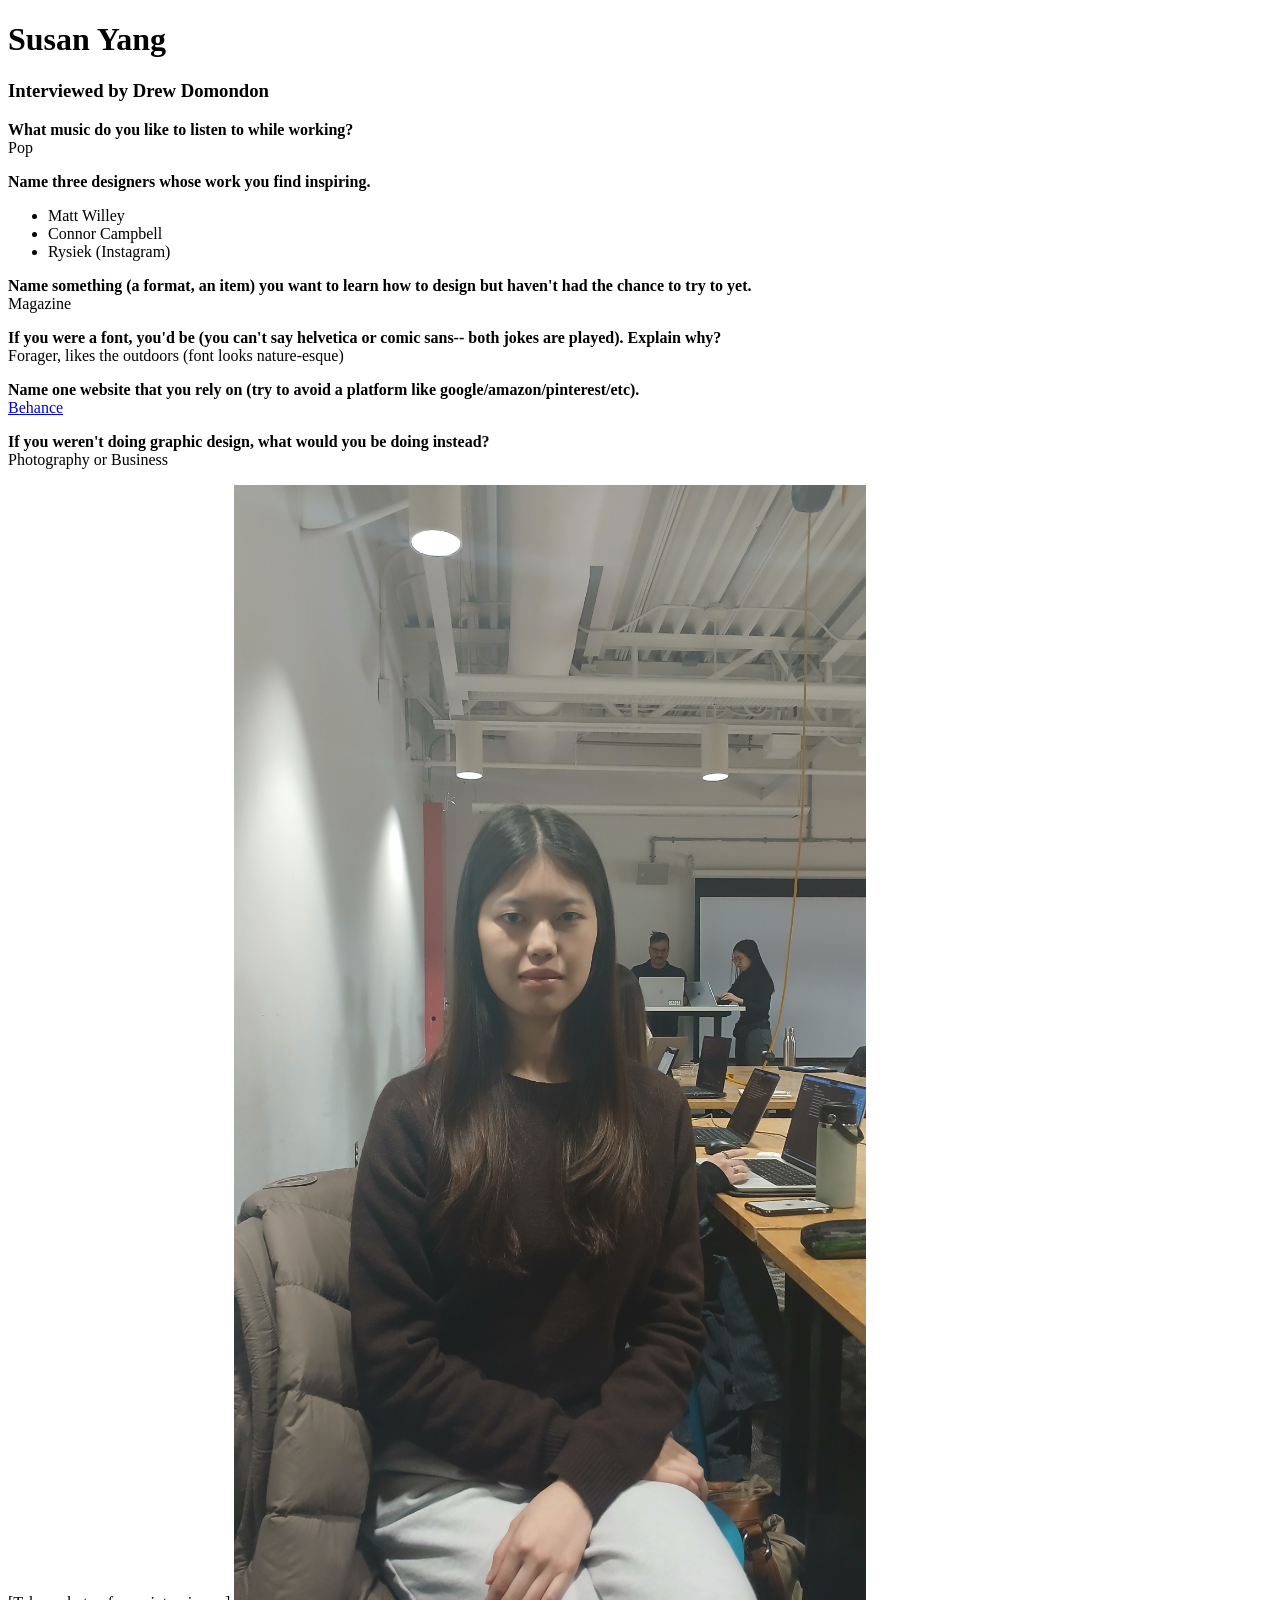
==== index.html @ ec9a335b "changed name to index" ====
<!DOCTYPE html>

<!--
live thing
https://dr-nken.github.io/GD2/interview.html
thing
-->

<html>
    <head>
        <title> 
            Interview - Susan Yang -2026
        </title>
    </head>
    <body>
        <h1>Susan Yang </h1> 

        <h3>Interviewed by Drew Domondon </h3>

        <p> 
        <strong>What music do you like to listen to while working? </strong><br />
        Pop 
        </p>


        <p>
        <strong>Name three designers whose work you find inspiring.</strong><br />
            <ul>
                <li>Matt Willey</li>
                <li>Connor Campbell</li>
                <li>Rysiek (Instagram)</li>
            </ul>
        </p>

        <p>
        <strong>Name something (a format, an item) you want to learn how to design but haven't had the chance to try to yet. </strong><br />
        Magazine
        </p>

        <p>
        <strong>If you were a font, you'd be (you can't say helvetica or comic sans-- both jokes are played). Explain why?</strong><br />
        Forager, likes the outdoors (font looks nature-esque)
        </p>

        <p>
        <strong>Name one website that you rely on (try to avoid a platform like google/amazon/pinterest/etc).</strong><br />
        <a href="https://www.behance.net" target=none>Behance</a>
        </p>

        <p>
        <strong>If you weren't doing graphic design, what would you be doing instead?</strong><br />
        Photography or Business
        </p>



        [Take a photo of your interviewee]

<img src="images/susan.jpg" style="max-width:50%"/>
    </body>

</html>
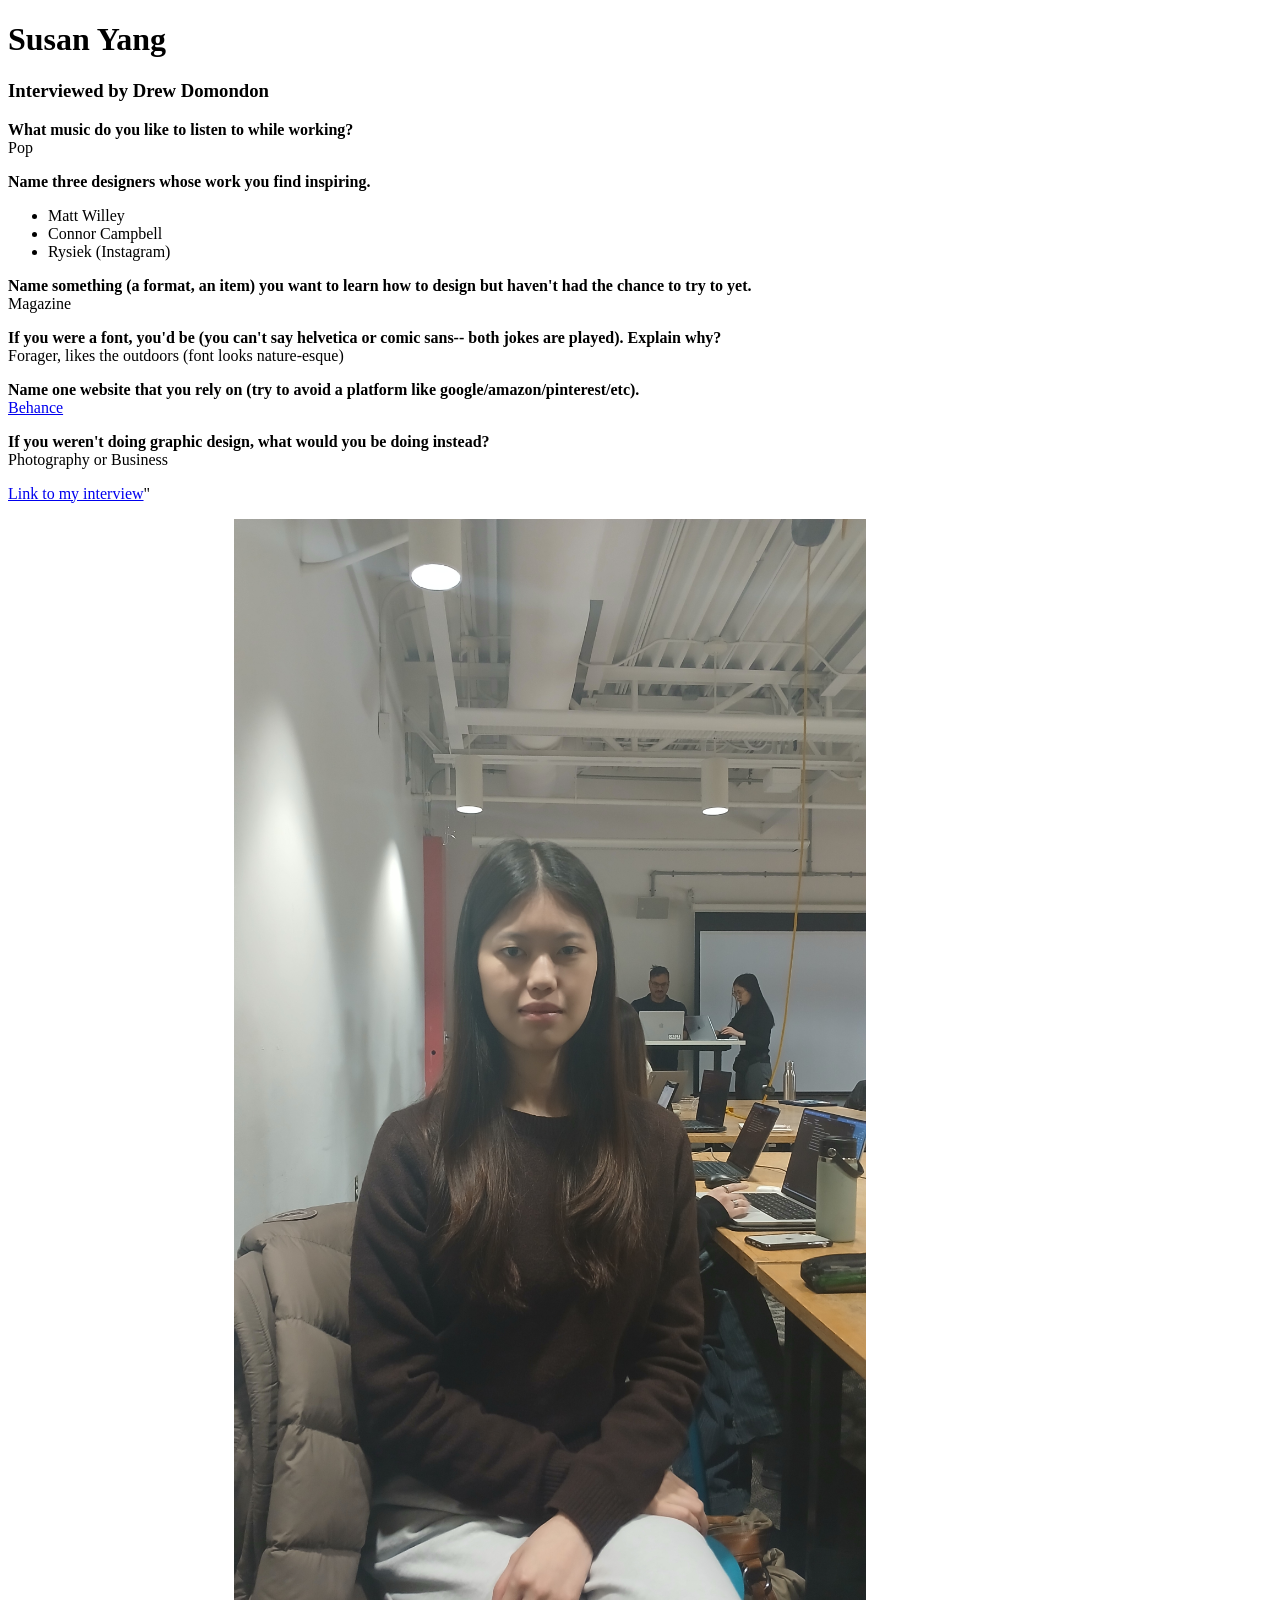
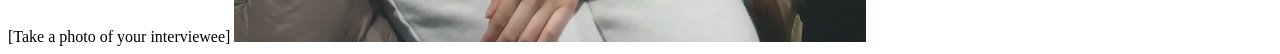
==== commit d4eda3fd: "Update index.html" ====
--- a/index.html
+++ b/index.html
@@ -4,7 +4,8 @@
 
 <!--
 live thing
-https://dr-nken.github.io/GD2/interview.html
+https://dr-nken.github.io/GD2/
+https://susanyanng-sudo.github.io/GD2/
 thing
 -->
 
@@ -54,6 +55,9 @@
         Photography or Business
         </p>
 
+        <p>
+        <a href="https://susanyanng-sudo.github.io/GD2/" target=none>Link to my interview</a>"
+        </p>
 
 
         [Take a photo of your interviewee]
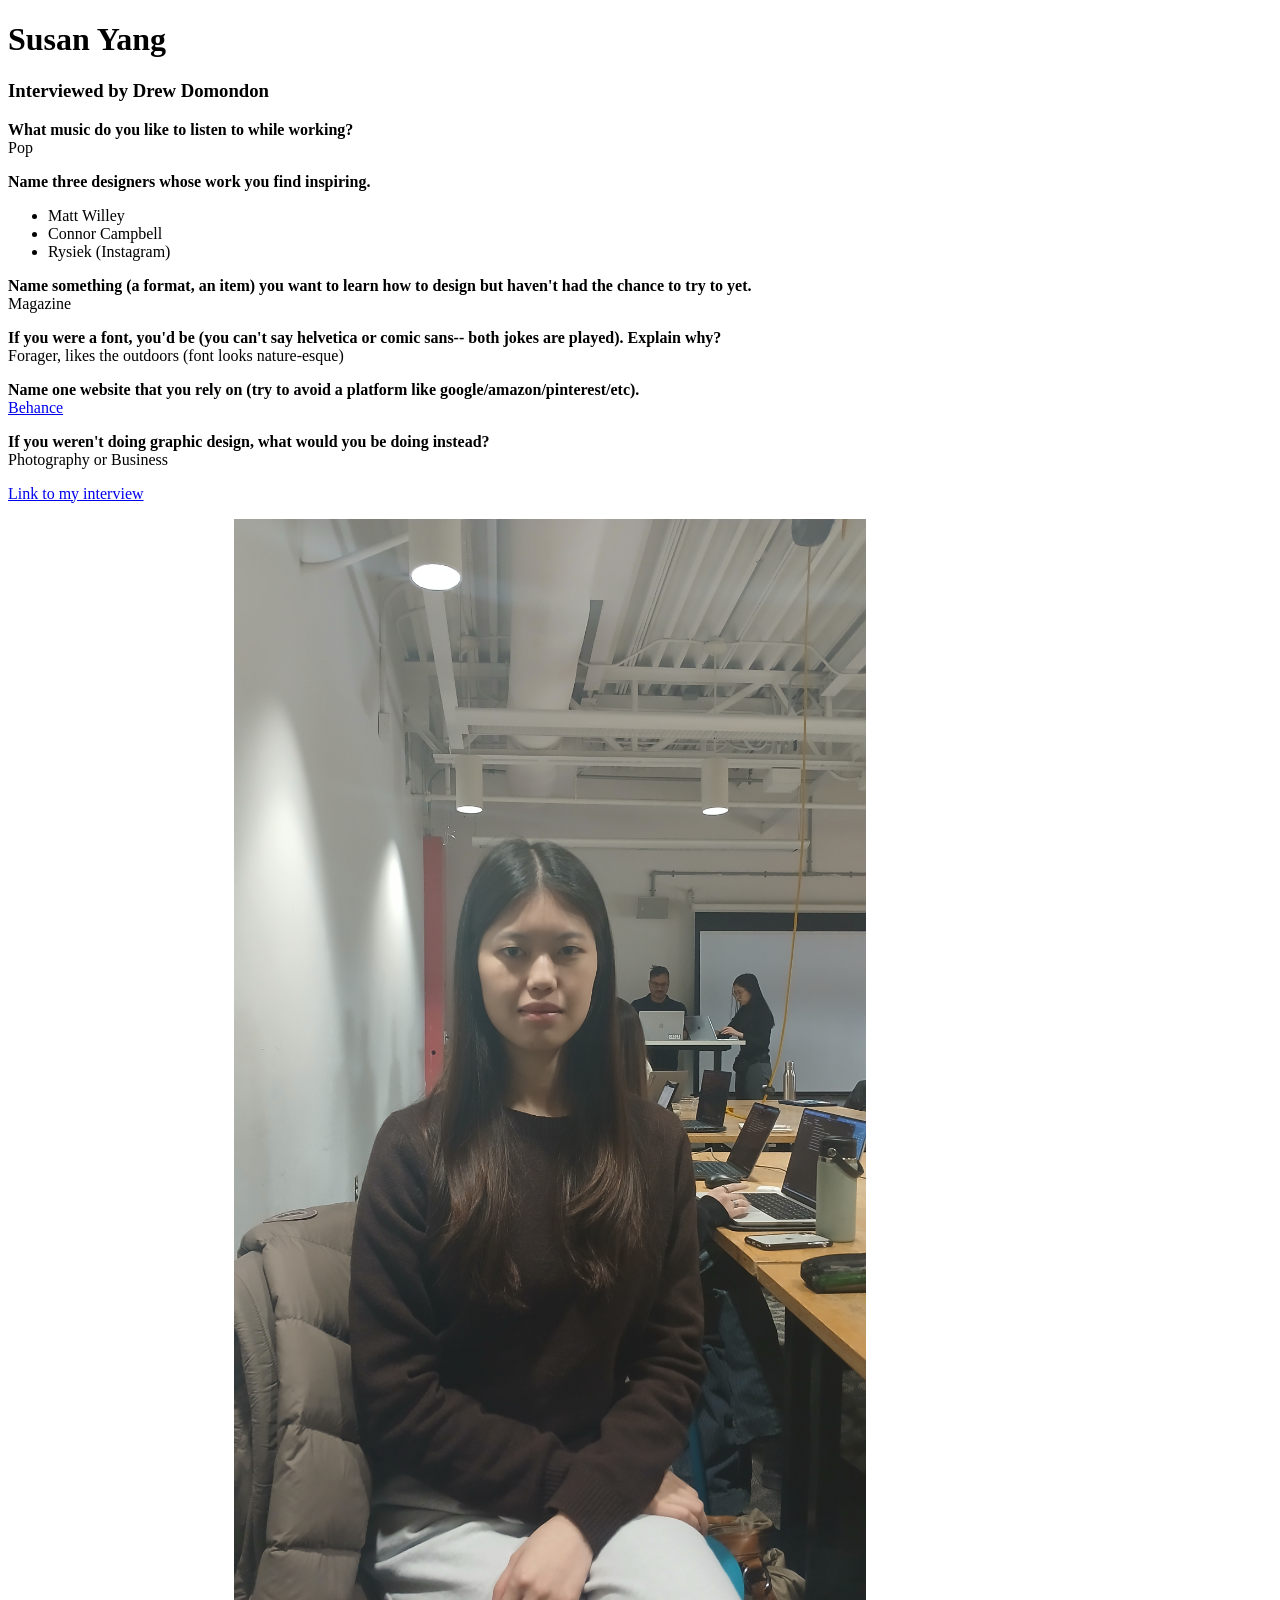
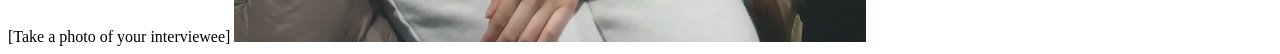
==== commit 3be7345d: "Update index.html" ====
--- a/index.html
+++ b/index.html
@@ -56,7 +56,7 @@
         </p>
 
         <p>
-        <a href="https://susanyanng-sudo.github.io/GD2/" target=none>Link to my interview</a>"
+        <a href="https://susanyannng-sudo.github.io/GD2/" target=none>Link to my interview</a>
         </p>
 
 
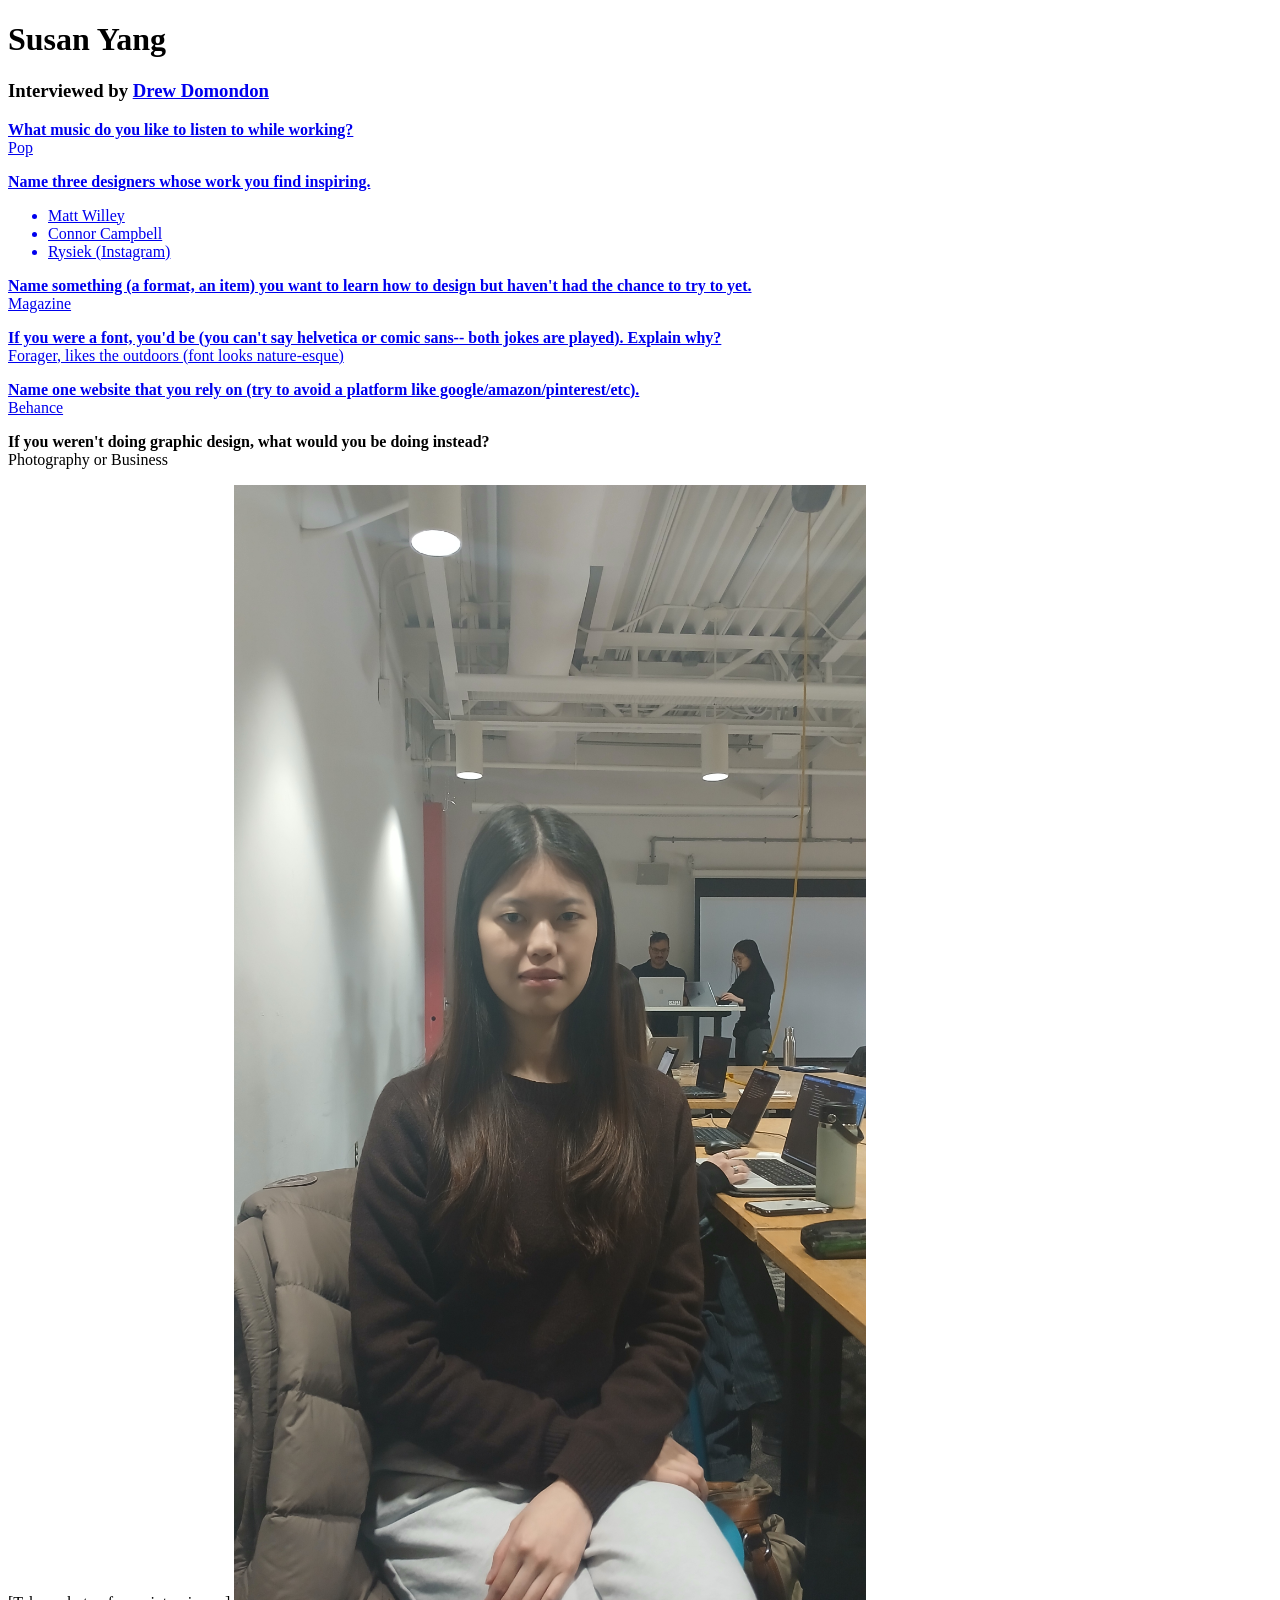
==== commit bf00b44c: "added link to name" ====
--- a/index.html
+++ b/index.html
@@ -18,7 +18,7 @@
     <body>
         <h1>Susan Yang </h1> 
 
-        <h3>Interviewed by Drew Domondon </h3>
+        <h3>Interviewed by <a href="https://susanyannng-sudo.github.io/GD2/" target=none> Drew Domondon </h3>
 
         <p> 
         <strong>What music do you like to listen to while working? </strong><br />
@@ -56,7 +56,7 @@
         </p>
 
         <p>
-        <a href="https://susanyannng-sudo.github.io/GD2/" target=none>Link to my interview</a>
+       
         </p>
 
 
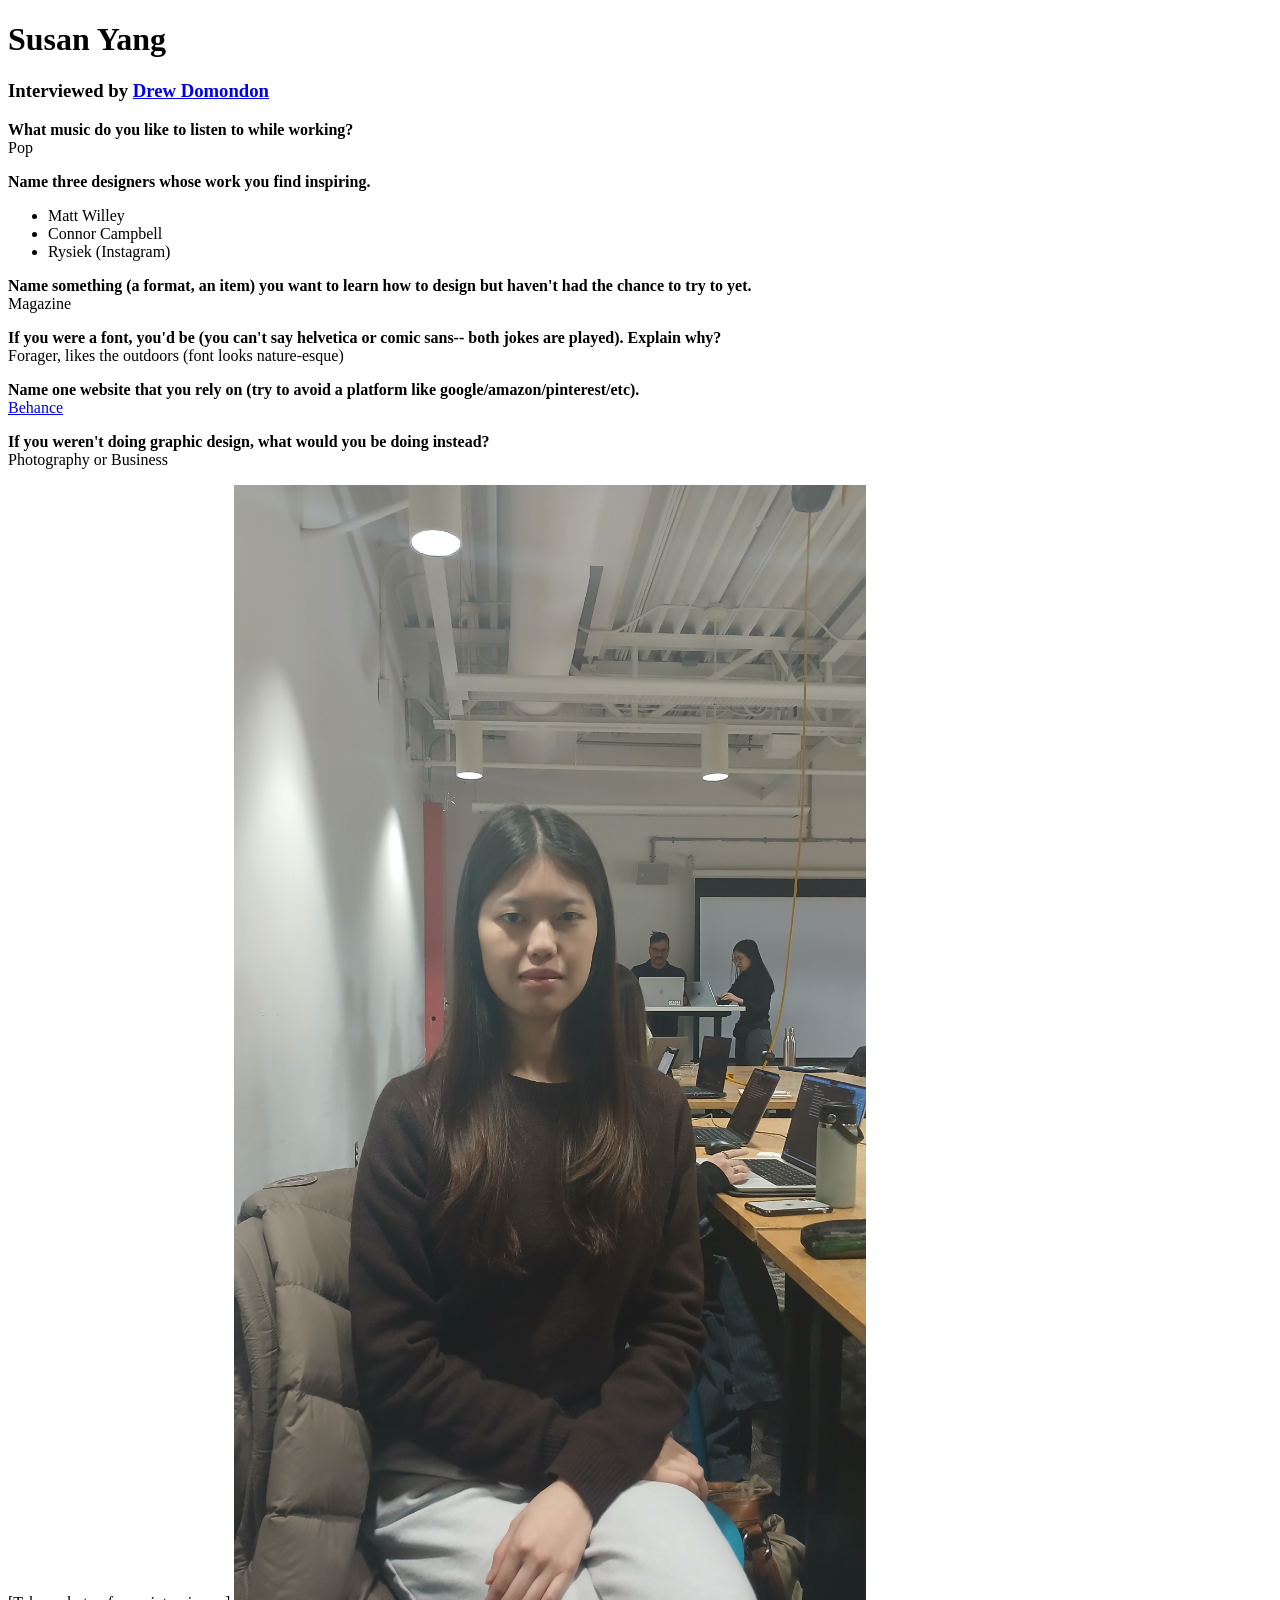
==== commit 31e50f96: "Update index.html" ====
--- a/index.html
+++ b/index.html
@@ -18,7 +18,7 @@
     <body>
         <h1>Susan Yang </h1> 
 
-        <h3>Interviewed by <a href="https://susanyannng-sudo.github.io/GD2/" target=none> Drew Domondon </h3>
+        <h3>Interviewed by <a href="https://susanyannng-sudo.github.io/GD2/" target=none> Drew Domondon</a> </h3>
 
         <p> 
         <strong>What music do you like to listen to while working? </strong><br />
